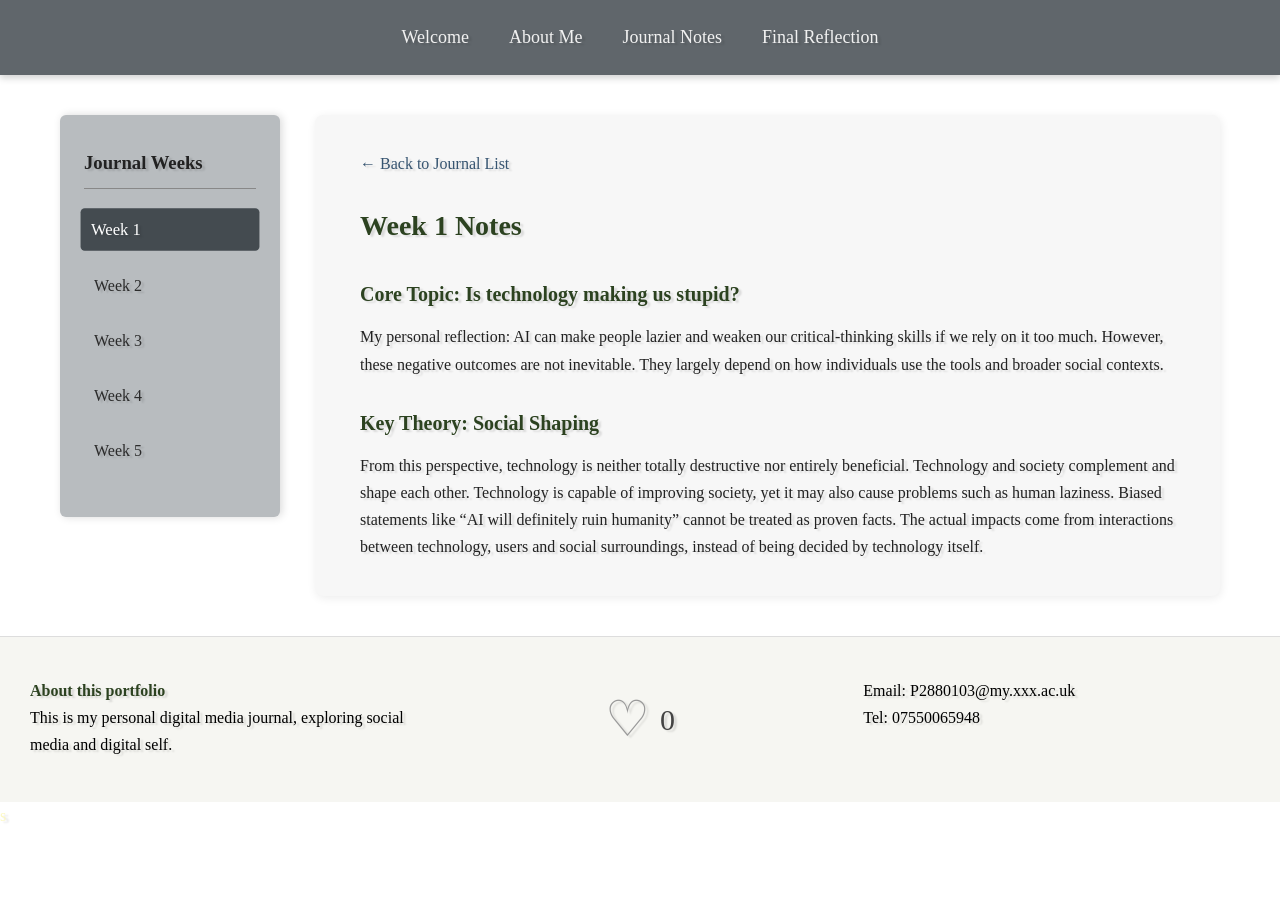
==== week1.html @ 6a03cab3 "Add files via upload" ====
<!DOCTYPE html>
<html lang="en">
<head>
    <meta charset="UTF-8">
    <meta name="viewport" content="width=device-width, initial-scale=1.0">
    <title>Week 1 Journal</title>
    <link rel="stylesheet" href="stylesheet.css">
</head>
<body>

<!-- 顶部全局导航 -->
<nav>
    <a href=" ">Welcome</a >
    <a href="index.html#about">About Me</a >
    <a href="index.html#journal">Journal Notes</a >
    <a href="index.html#summary">Final Reflection</a >
</nav>

<!-- 双栏容器：左侧周目录长廊｜右侧笔记内容 -->
<div class="journal-two-column">
  <aside class="journal-sidebar">
    <h3>Journal Weeks</h3>
    <ul class="week-list">
      <li><a href="week1.html" class="active">Week 1</a ></li>
      <li><a href="week2.html">Week 2</a ></li>
      <li><a href="week3.html">Week 3</a ></li>
      <li><a href="week4.html">Week 4</a ></li>
      <li><a href="week5.html">Week 5</a ></li>
    </ul>
  </aside>

  <main class="journal-main-content">
    <a href="index.html#journal" class="back-link">← Back to Journal List</a >

    <h1>Week 1  Notes</h1>

    <h2>Core Topic: Is technology making us stupid?</h2>
    <p>My personal reflection:
AI can make people lazier and weaken our critical‑thinking skills if we rely on it too much. However, these negative outcomes are not inevitable. They largely depend on how individuals use the tools and broader social contexts.</p >

    <h2>Key Theory: Social Shaping</h2>
    <p>From this perspective, technology is neither totally destructive nor entirely beneficial. Technology and society complement and shape each other.

Technology is capable of improving society, yet it may also cause problems such as human laziness. Biased statements like “AI will definitely ruin humanity” cannot be treated as proven facts. The actual impacts come from interactions between technology, users and social surroundings, instead of being decided by technology itself.</p >
  </main>
</div>

<!-- 页脚 -->
<footer class="page-footer">
  <div class="footer-left">
    <h4>About this portfolio</h4>
    <p>This is my personal digital media journal, exploring social media and digital self.</p >
  </div>
  <div class="footer-center">
    <div class="like-box">
      <span class="heart-btn" id="heart">♡</span>
      <span class="like-count" id="count">0</span>
    </div>
  </div>
  <div class="footer-right">
    <p>Email: P2880103@my.xxx.ac.uk</p >
    <p>Tel: 07550065948</p >
  </div>
</footer>

<!-- 点赞JS -->
<script>
const heart = document.getElementById('heart');
const count = document.getElementById('count');
let liked = false;
let num = 0;

heart.onclick = function(){
  if(!liked){
    heart.classList.add('liked');
    heart.textContent = "♥";
    num++;
    count.innerText = num;
    liked = true;
  }else{
    heart.classList.remove('liked');
    heart.textContent = "♡";
    num--;
    count.innerText = num;
    liked = false;
  }
}
</script>

</body>
</html>s
---- stylesheet.css ----
* {
    margin: 0;
    padding: 0;
    box-sizing: border-box;
}
html {
    scroll-behavior: smooth; /* 点击页眉文字，平滑滚动跳转 */
}
body {
    font-family: Georgia, serif;
    color: #fcf8c2;
    line-height:1.7;
    text-shadow: 3px 2px 2px rgba(5, 4, 4, 0.12);
}
#about {background-color:#fff3b8}

/* ========== 顶部长方形页眉【重点！】 ========== */
.page-header {
    position:fixed;  /* 页眉固定在页面顶部，滚动网页页眉不会消失 */
    top:0;
    width: 100%;
    height:70px;  /* 长方形页眉高度 */
    background-color: #447a2b;
    border-bottom: 1px solid #ddd;
    z-index: 999;
    display:flex;
    align-items:center;
}
.header-inner {
    max-width: 800px;
    margin: 0 auto;
    display:flex;
    gap: 60px;  /* 页眉上4个文字之间的间距 */
}
.page-header a {
    text-decoration: none;
    color:#f8f7f7;
    font-size:18px;
     text-shadow: 3px 2px 2px rgba(5, 4, 4, 0.12);
}
.page-header a:hover {
    color:#9b9b9b;
}

/* ========== 每一个大板块 ========== */
.section-block {
    min-height: 100vh; /* 每一个板块占满一整个屏幕高度，上下滚动，依次出现 */
    padding-top: 90px; /* 给顶部页眉留出位置，文字不会被页眉盖住 */
    display:flex;
    align-items:center;
}
.content-wrap {
    max-width:750px;
    margin:0 auto;
    padding:0 30px;
}

/* Welcome封面单独样式 */
#welcome-page {
  display: flex;
  align-items: center; /* 上下居中，标题和文字盒子垂直对齐 */
  gap: 50px; /* 左边标题 和 右边文字块 中间空隙 */
  width: 95%;
  margin: 0 auto;
  padding: 60px 40px;
  min-height: 100vh;
  background-color: #367640;
  box-sizing: border-box;
}
/* 左边：大标题区域 */
.title-area {
  width: 42%;
}
.title-area h1 {
  font-size: 70px;
  line-height: 1.1; /* 控制标题行高，防止文字折行 */
}

/* 右边：文字方块区域 */
.text-box-area {
  width: 58%;
}
.welcome-single-box {
  display: flex;
  gap: 35px;
  padding: 30px;
  background: #eddabc5d;
  border-radius:10px;
  transition:0.3s ease;
}
.col-left, .col-right {
  width: 50%;
}
.welcome-single-box:hover {
  transform: translateY(-3px);
  box-shadow:0 4px 12px rgba(0,0,0,0.1);
  
}
#welcome-page .welcome-lines {
  position: absolute;
  bottom: 40px;
  left: 0;
  width: 100%;
  display:flex;
  flex-direction: column;
  align-items: flex-start;
  gap: 12px;
  padding-left: 40px;
  box-sizing: border-box;
}

.line {
  display: block;
  height: 5px;
  border-radius: 5px;
}

.line-1 {
  width: 200px;
  background-color: #f8f5e8; /* 浅米白，和文字框呼应 */
}

.line-2 {
  width: 400px;
  background-color: #d7c9a3; /* 低饱和米黄色，增加层次 */
}


.more-btn {
  display:inline-block;
  padding:8px 16px;
  background:#88d1ba;
  color:white;
  text-decoration:none; 
  border-radius:6px;
  transition:0.3s ease;
  margin-left:45%;
}
.more-btn:hover {
  transform: translateY(-3px);
  box-shadow:0 3px 10px rgba(0,0,0,0.12);
}
.journal-container{
  padding: 40px;
  box-sizing: border-box;
  background-color: #367640;
}

/* 隐藏卡片区域，默认收起 */
.hidden-cards{
  max-height: 0;
  overflow: hidden;
  transition: max-height 0.6s ease;
}
#show-more:checked ~ .hidden-cards{
  max-height: 2000px;
}

/* More按钮 */
.more-btn{
  display:block;
  margin:30px auto 0;
  padding:12px 24px;
  background:#b2e2bc;
  color:#2c4220;
  border-radius:8px;
  cursor:pointer;
  width:fit-content;
  font-size:16px;
}
#show-more:checked ~ .more-btn::after{
  content:" Close";
}
.more-btn::after{
  content:" More";
}

/* ========== 卡片放大 + 悬浮效果 ========== */
.week-card{
  display:block;
  text-decoration:none;
  color:inherit;
  background:rgba(47, 86, 47, 0.45);
  padding:28px 30px; /* 加大内边距，卡片变大 */
  margin:24px 0;
  border-radius:10px;
  font-size:16px;
  transition: all 0.3s ease; /* 悬浮动画 */
}
.week-card h3{
  margin-top:0;
  font-size:20px;
}
/* 鼠标悬浮：上浮 + 加深底色，就是你想要的效果 */
.week-card:hover{
  background:rgba(80,130,80,0.68);
  transform: translateY(-4px); /* 向上浮起来一点 */
  box-shadow: 0 6px 12px rgba(0,0,0,0.12);
}

/* 手机适配 */
@media(max-width:768px){
  .journal-container{
    padding:20px;
  }
  .week-card{
    padding:20px 22px;
    margin:16px 0;
  }
}
.note-block:hover {
    transform:translateY(-4px);
    box-shadow: 0 4px 12px rgba(0,0,0,0.15);
    transition:0.3s ease;
}
#summary {
    background-color:#f7e6c6;
     color:#2b6727;
    max-width:100%;
    padding:12px;
    margin:0 auto;
}
#section-1 {
    background-color:#f7e6c6;
    width:100%;
    box-sizing:border-box;
}
#journal {
    background-color:#2b6727;
    width:100%;
    box-sizing:border-box;
}


#about-me {
  min-height: 80vh;
  background-color: #edd89f;
  padding: 60px 50px;
  box-sizing: border-box;
  width:100%;
    
}
.about-wrap {
  width: 90%;
}
/* 左上角标题 */
.about-heading {
  font-size: 62px;
  color:#2c4220;
  margin:0 0 40px 0;
  margin-left: 100px;
}
.about-content p {
  font-size:18px;
  line-height:1.7;
  color:#2c4220;
  margin:14px 0;
  max-width: 750px;
  margin-left: 100px; /*限制文字宽度，阅读舒适*/
}
.about-image{
  width: 340px;
  border-radius:10px;
  margin:20px 0 20px 30px;
  float:right;
 position:relative;
 top:-100px;
}

/* 按钮容器 */
.about-buttons{
  margin:30px 0 25px 0;
  display:flex;
  gap:24px;
  margin-left: 100px;
}
/* 按钮样式 */
.work-btn{
  padding:12px 26px;
  background:#88b96e;
  color:#ffffff;
  text-decoration:none;
  border-radius:8px;
  margin-left: 100px;
  transition:0.3s ease;
}
.work-btn:hover{
  background:#6c9454;
}
.comment-note {
  margin-top:10px;
  font-style: italic;
}
.comment-note {
  margin-top:10px;
  font-style: italic;
}
#summary h2 {
    color:#2b6727;
    margin:0 0 200px;
    font-size: 20px;
}
#summary p {
    color:#2b6727;
    margin:0 0 100px;
    font-size: 20px;
}
.page-footer{
  display:flex;
  flex-wrap:wrap;
  justify-content:space-between;
  gap:30px;
  padding:40px 30px;
  margin-top:0px;
  background:#f6f6f2;
  color:#2c4220;
  border-top:1px solid #ddd;
}
.page-footer > div{
  flex:1;
  min-width:220px;
}

/* 爱心点赞样式 */
.like-box{
  display:flex;
  align-items:center;
  gap:10px;
  justify-content:center;
  font-size:50px;
  cursor:pointer;
}
.heart-btn{
  color:#999;
  transition:0.2s;
}
.heart-btn.liked{
  color:#e63946;
}
.like-count{
  font-size:30px;
  color:#444;
}
/* ========== 顶部页眉全局导航 ========== */
nav {
  background: #60666b; /* 和侧边栏配套的哑光金属深灰 */
  box-shadow: 0 3px 7px rgba(0,0,0,0.18);
  padding: 22px 30px;
  text-align: center;
}

nav a {
  color: #f1f1f1;
  text-decoration: none;
  font-size: 18px;
  margin: 0 18px;
  transition: color 0.2s ease, transform 0.2s ease;
}

/* 鼠标悬浮顶部导航：轻微放大变色，和侧边栏交互风格统一 */
nav a:hover {
  color: #d2d6d9;
  transform: scale(1.06);
  display: inline-block;
}
/* ==========周记双栏布局========== */
.journal-two-column{
  display: flex;
  gap:35px;
  max-width:1200px;
  margin:40px auto;
  padding:0 20px;
}

/* 左侧长廊侧边栏｜哑光金属灰底色 */
.journal-sidebar{
  min-width:220px;
  max-width:240px;
  background:#b8bcbf;
  box-shadow: 2px 0 8px rgba(0,0,0,0.15);
  border-radius:6px;
  padding:32px 24px;
  height: fit-content;
  position: sticky;
  top:100px;
}

.journal-sidebar h3{
  margin-bottom:20px;
  color:#222;
  border-bottom:1px solid #888;
  padding-bottom:10px;
}

.week-list{
  list-style: none;
  padding:0;
}

.week-list li{
  margin:14px 0;
}

.week-list a{
  text-decoration: none;
  color:#2b2b2b;
  font-size:16px;
  display:block;
  padding:7px 10px;
  border-radius:4px;
  /* 平滑动画：放大+变色 */
  transition: transform 0.22s ease, background-color 0.22s ease;
}

/* 当前激活页面（你正在浏览的周） */
.week-list a.active{
  background:#444b50;
  color:#ffffff;
  transform: scale(1.04);
}

/* 鼠标悬浮效果：放大、换底色；已经active的条目不触发悬浮放大 */
.week-list a:hover:not(.active){
  background:#d0d4d7;
  transform: scale(1.07);
}

/* 右侧笔记区域｜笔记本白纸质感 */
.journal-main-content{
  flex:1;
  background:#f7f7f7;
  padding:35px 45px;
  border-radius:8px;
  box-shadow:1px 2px 10px rgba(0,0,0,0.08);
  line-height:1.7;
}

.back-link{
  display: inline-block;
  margin-bottom:25px;
  color:#365470;
  text-decoration:none;
}

.journal-main-content h1{
  font-size:28px;
  margin-bottom:24px;
  color:#2c4220;
}
.journal-main-content h2{
  font-size:20px;
  margin-top:28px;
  margin-bottom:12px;
  
}
.journal-main-content p{
  font-size:16px;
  color:#222222;
}

/* 手机适配：屏幕小，改成上下堆叠 */
@media (max-width:820px){
  .journal-two-column{
    flex-direction: column;
  }
  .journal-sidebar{
    position: static;
    max-width:100%;
  }
}


nav {
  background: #60666b; /* 和侧边栏配套的哑光金属深灰 */
  box-shadow: 0 3px 7px rgba(0,0,0,0.18);
  padding: 22px 30px;
  text-align: center;
}

nav a {
  color: #f1f1f1;
  text-decoration: none;
  font-size: 18px;
  margin: 0 18px;
  transition: color 0.2s ease, transform 0.2s ease;
}

/* 鼠标悬浮顶部导航：轻微放大变色，和侧边栏交互风格统一 */
nav a:hover {
  color: #d2d6d9;
  transform: scale(1.06);
  display: inline-block;
}
/* ==========周记双栏布局========== */
.journal-two-column{
  display: flex;
  gap:35px;
  max-width:1200px;
  margin:40px auto;
  padding:0 20px;
}

/* 左侧长廊侧边栏｜哑光金属灰底色 */
.journal-sidebar{
  min-width:220px;
  max-width:240px;
  background:#b8bcbf;
  box-shadow: 2px 0 8px rgba(0,0,0,0.15);
  border-radius:6px;
  padding:32px 24px;
  height: fit-content;
  position: sticky;
  top:100px;
}

.journal-sidebar h3{
  margin-bottom:20px;
  color:#222;
  border-bottom:1px solid #888;
  padding-bottom:10px;
}

.week-list{
  list-style: none;
  padding:0;
}

.week-list li{
  margin:14px 0;
}

.week-list a{
  text-decoration: none;
  color:#2b2b2b;
  font-size:16px;
  display:block;
  padding:7px 10px;
  border-radius:4px;
  /* 平滑动画：放大+变色 */
  transition: transform 0.22s ease, background-color 0.22s ease;
}

/* 当前激活页面（你正在浏览的周） */
.week-list a.active{
  background:#444b50;
  color:#ffffff;
  transform: scale(1.04);
}

/* 鼠标悬浮效果：放大、换底色；已经active的条目不触发悬浮放大 */
.week-list a:hover:not(.active){
  background:#d0d4d7;
  transform: scale(1.07);
}

/* 右侧笔记区域｜笔记本白纸质感 */
.journal-main-content{
  flex:1;
  background:#f7f7f7;
  padding:35px 45px;
  border-radius:8px;
  box-shadow:1px 2px 10px rgba(0,0,0,0.08);
  line-height:1.7;
}

.back-link{
  display: inline-block;
  margin-bottom:25px;
  color:#365470;
  text-decoration:none;
}

.journal-main-content h1{
  font-size:28px;
  margin-bottom:24px;
 color:#2c4220;
}
.journal-main-content h2{
  font-size:20px;
  margin-top:28px;
  margin-bottom:12px;
 color:#2c4220;
  
}
.journal-main-content p{
  font-size:16px;

}
#week2-notes ,h2,h1,p{
  color:#000000;
}

/* 手机适配：屏幕小，改成上下堆叠 */
@media (max-width:820px){
  .journal-two-column{
    flex-direction: column;
  }
  .journal-sidebar{
    position: static;
    max-width:100%;
  }
  
}
/* ========== 手机适配 媒体查询 ========== */
@media (max-width:768px) {
  /* 双栏变成上下单列 */
  .journal-page-wrap {
    flex-direction: column;
    padding: 20px 15px;
    gap:20px;
  }
  /* 左侧侧边栏占满整行 */
  .week-sidebar {
    width:100%;
  }
  /* 右侧笔记区内边距缩小 */
  .note-content {
    padding:25px 20px;
  }
  /* 顶部导航，改成换行纵向，防止导航文字挤在一起 */
  nav {
    padding:12px;
  }
  nav a {
    display:inline-block;
    margin:6px 10px;
    font-size:16px;
  }
  /* 页脚 原本横向排列，手机改成纵向居中堆叠 */
  .page-footer {
    flex-direction: column;
    gap:20px;
    text-align:center;
    padding:25px 20px;
  }
  /* 标题字号缩小，手机不会太大 */
  .note-content h1 {
    font-size:24px;
  }
  .note-content h2 {
    font-size:19px;
  }
}
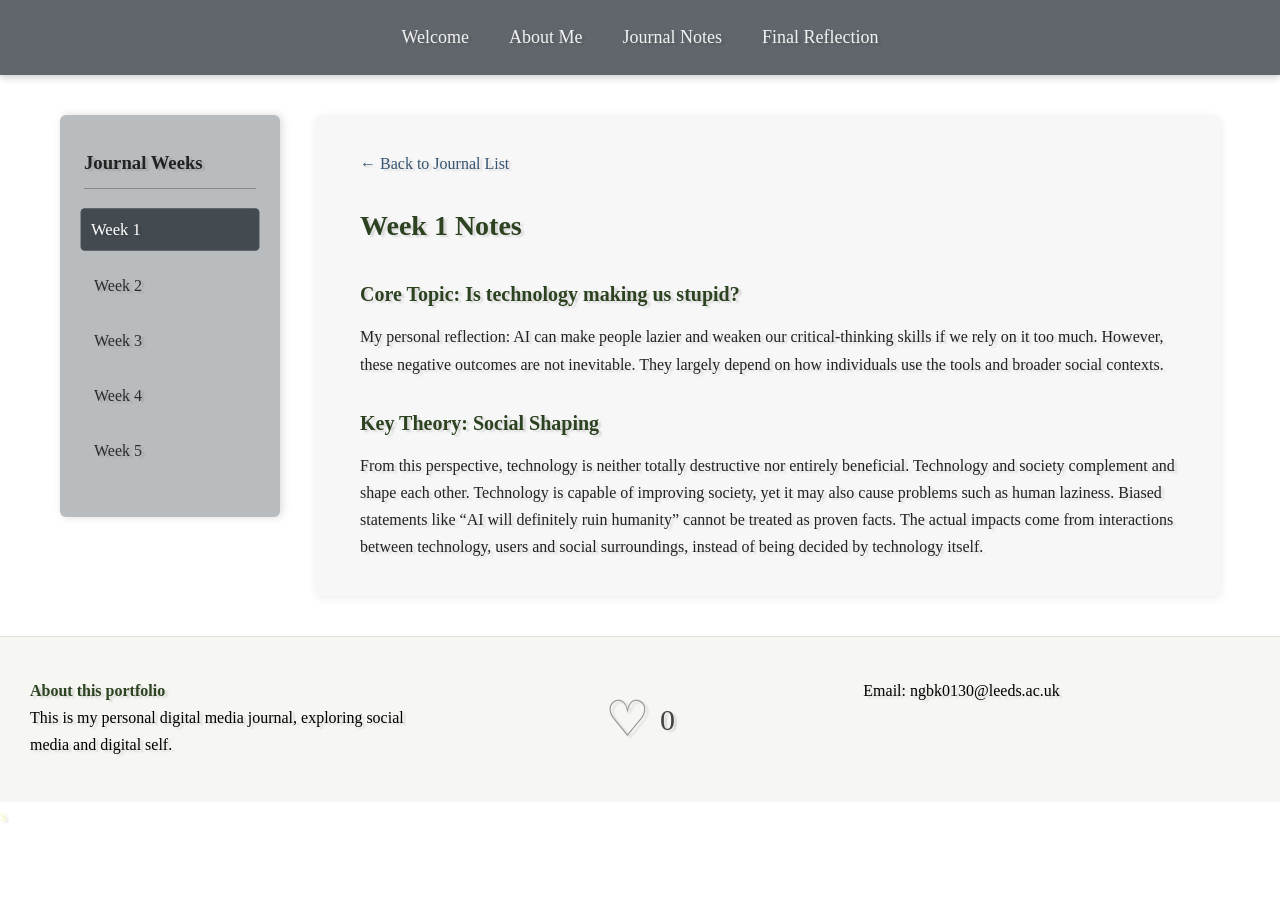
==== commit 5066549d: "Add files via upload" ====
--- a/week1.html
+++ b/week1.html
@@ -58,8 +58,7 @@
     </div>
   </div>
   <div class="footer-right">
-    <p>Email: P2880103@my.xxx.ac.uk</p >
-    <p>Tel: 07550065948</p >
+    <p>Email: ngbk0130@leeds.ac.uk</p >
   </div>
 </footer>
 
--- a/stylesheet.css
+++ b/stylesheet.css
@@ -54,6 +54,15 @@
     margin:0 auto;
     padding:0 30px;
 }
+@media (max-width:820px){
+  .journal-two-column{
+    flex-direction: column;
+  }
+  .journal-sidebar{
+    position: static;
+    max-width:100%;
+  }
+}
 
 /* Welcome封面单独样式 */
 #welcome-page {
@@ -67,6 +76,10 @@
   background-color: #367640;
   box-sizing: border-box;
 }
+#welcome-page h1, #welcome-page p {
+  color: #f1e6b6;
+  text-shadow: 3px 2px 2px rgba(5, 4, 4, 0.12);
+}
 /* 左边：大标题区域 */
 .title-area {
   width: 42%;
@@ -582,10 +595,15 @@
  color:#2c4220;
   
 }
-.journal-main-content p{
+.journal-container h4{
   font-size:16px;
-
-}
+  color:#e9dda0;
+}
+.journal-container h1{
+  color:#fff3b8;
+}
+.journal-main-content p{font-size:16px}
+
 #week2-notes ,h2,h1,p{
   color:#000000;
 }
@@ -601,43 +619,3 @@
   }
   
 }
-/* ========== 手机适配 媒体查询 ========== */
-@media (max-width:768px) {
-  /* 双栏变成上下单列 */
-  .journal-page-wrap {
-    flex-direction: column;
-    padding: 20px 15px;
-    gap:20px;
-  }
-  /* 左侧侧边栏占满整行 */
-  .week-sidebar {
-    width:100%;
-  }
-  /* 右侧笔记区内边距缩小 */
-  .note-content {
-    padding:25px 20px;
-  }
-  /* 顶部导航，改成换行纵向，防止导航文字挤在一起 */
-  nav {
-    padding:12px;
-  }
-  nav a {
-    display:inline-block;
-    margin:6px 10px;
-    font-size:16px;
-  }
-  /* 页脚 原本横向排列，手机改成纵向居中堆叠 */
-  .page-footer {
-    flex-direction: column;
-    gap:20px;
-    text-align:center;
-    padding:25px 20px;
-  }
-  /* 标题字号缩小，手机不会太大 */
-  .note-content h1 {
-    font-size:24px;
-  }
-  .note-content h2 {
-    font-size:19px;
-  }
-}
